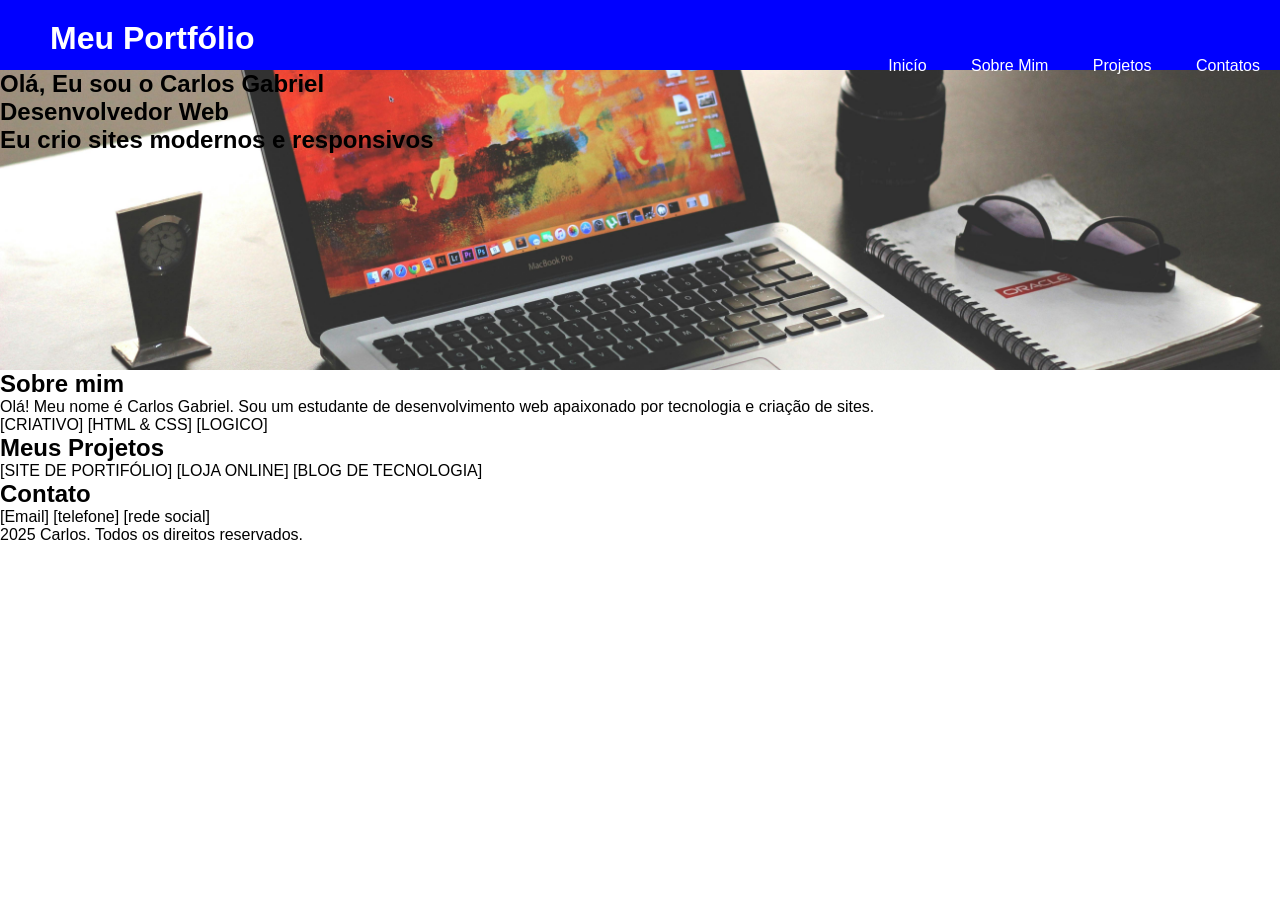
==== portfolio.html @ 592049c9 "ajustes no projeto" ====
<!DOCTYPE html>
<html lang="pt-br">
<head>
    <meta charset="UTF-8">
    <meta name="viewport" content="width=device-width, initial-scale=1.0">
    <title>Meu Portfólio</title>
    <link rel="stylesheet" href="estilo/style.css">
</head>
<body>
    <header>
        <h1>Meu Portfólio</h1>
        <nav>
            <a href="#">Inicío</a>
            <a href="#">Sobre Mim</a>
            <a href="#">Projetos</a>
            <a href="#">Contatos</a>
        </nav>
    </header>
    <main>
        <article>
            <div class="avatar">
                <h1>Olá, Eu sou o Carlos Gabriel</h1>
                <h1>Desenvolvedor Web</h1>
                <h2>Eu crio sites modernos e responsivos</h2>
            </div>
            
            <h1>Sobre mim</h1>
            <p>Olá! Meu nome é Carlos Gabriel. Sou um estudante de desenvolvimento web apaixonado por tecnologia e criação de sites.</p>

            [CRIATIVO]     [HTML & CSS]     [LOGICO]

            <h1>Meus Projetos</h1>

            [SITE DE PORTIFÓLIO] [LOJA ONLINE] [BLOG DE TECNOLOGIA]

            <h1>Contato</h1>
            [Email] [telefone] [rede social]
        </article>
    </main>
    <footer>
        2025 Carlos. Todos os direitos reservados.
    </footer>
</body>
</html>
---- estilo/style.css ----
@charset "UTF-8";

* {
    margin: 0%;
    font-family: Arial, Helvetica, sans-serif;
}

header {
    background-color: blue;
    height: 70px;
}

header > h1 {
    padding-top: 20px;
    padding-left: 50px;
    color: white;
}

.avatar {
    background-position: center center;
    background-size: cover;
    background-repeat: no-repeat;
    background-image: url("/imagem/banner1.jpg");
    height: 300px;
}

nav {
    text-align: right;
}

a {
       
    margin: 20px;
    text-decoration: none;
    color: white;
}
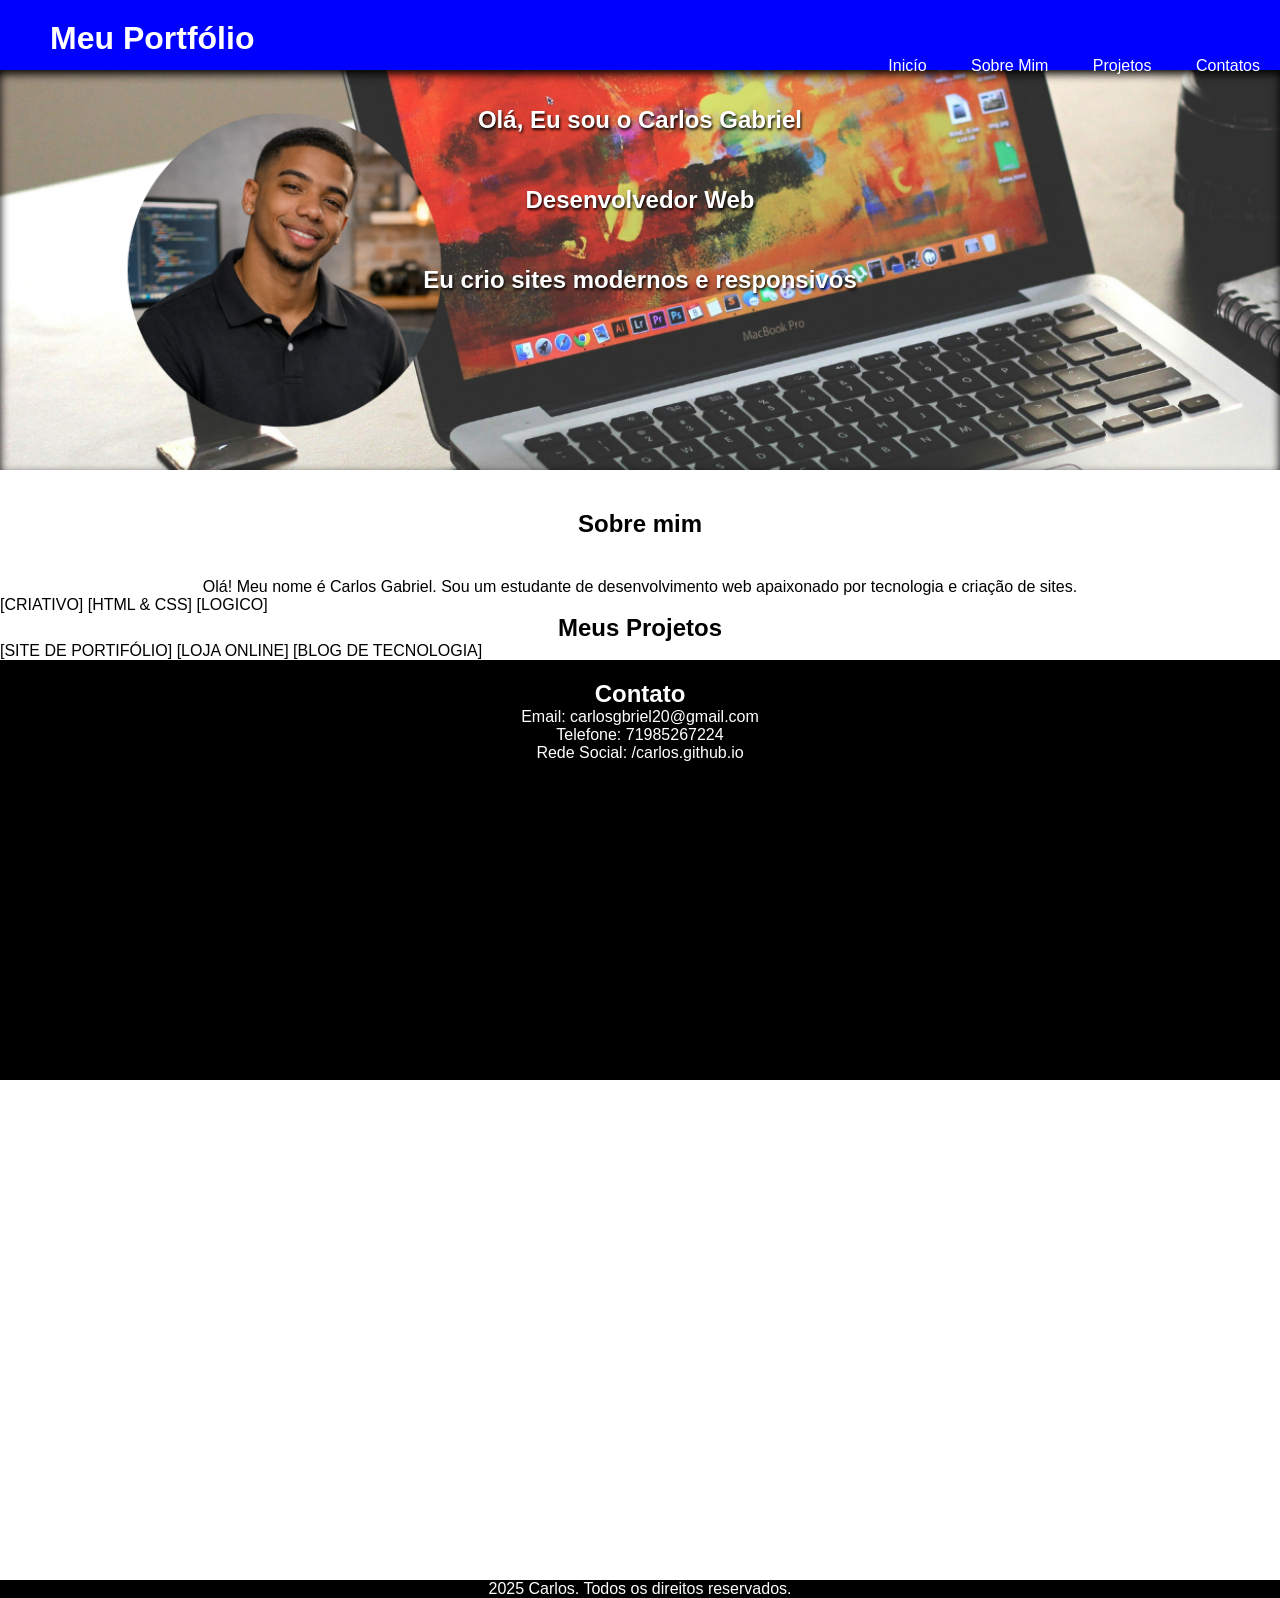
==== commit 78d140d2: "up" ====
--- a/portfolio.html
+++ b/portfolio.html
@@ -17,25 +17,29 @@
         </nav>
     </header>
     <main>
-        <article>
-            <div class="avatar">
+        <section>
+            <div class="img1">
                 <h1>Olá, Eu sou o Carlos Gabriel</h1>
                 <h1>Desenvolvedor Web</h1>
                 <h2>Eu crio sites modernos e responsivos</h2>
-            </div>
-            
-            <h1>Sobre mim</h1>
+            </div>    
+
+            <h1 class="sobre">Sobre mim</h1>
             <p>Olá! Meu nome é Carlos Gabriel. Sou um estudante de desenvolvimento web apaixonado por tecnologia e criação de sites.</p>
 
             [CRIATIVO]     [HTML & CSS]     [LOGICO]
 
-            <h1>Meus Projetos</h1>
+            <h1 class="myp">Meus Projetos</h1>
 
             [SITE DE PORTIFÓLIO] [LOJA ONLINE] [BLOG DE TECNOLOGIA]
 
-            <h1>Contato</h1>
-            [Email] [telefone] [rede social]
-        </article>
+            <div class="cont">
+                <h1>Contato</h1>
+                 <p>Email: carlosgbriel20@gmail.com</p>
+                 <p>Telefone: 71985267224</p>
+                 <p >Rede Social: /carlos.github.io</p>
+            </div>
+        </>
     </main>
     <footer>
         2025 Carlos. Todos os direitos reservados.
--- a/estilo/style.css
+++ b/estilo/style.css
@@ -16,12 +16,45 @@
     color: white;
 }
 
-.avatar {
-    background-position: center center;
-    background-size: cover;
+.img1 {
+    background-position: left center;
+    background-size: 200vh;
     background-repeat: no-repeat;
-    background-image: url("/imagem/banner1.jpg");
-    height: 300px;
+    background-image: url("/imagem/perfil-2.png");
+    box-shadow: inset 0px 4px 10px 0px black;
+    margin: auto;
+    height: 400px;
+    left: 50px;
+}
+
+.img1 > h1, h2 {
+    text-shadow: 1px 2px 3px black;
+    line-height: 60px;
+    padding-top: 20px;
+    padding-left: 0px;
+    text-align: center;
+    color: white;
+}
+
+.sobre {
+    padding: 40px 20px 40px 20px;
+    text-align: center;
+}
+
+p {
+    text-align: center;
+}
+
+.myp {
+    text-align: center;
+}
+
+.cont {
+    background-color:rgb(0, 0, 0);
+    color: white;
+    text-align: center;
+    padding-top: 20px;
+    height: 400px;
 }
 
 nav {
@@ -33,4 +66,12 @@
     margin: 20px;
     text-decoration: none;
     color: white;
+}
+
+footer {
+    position: bottom;
+    text-align: center;
+    margin-top: 500px;
+    background-color: black;
+    color: white;
 }
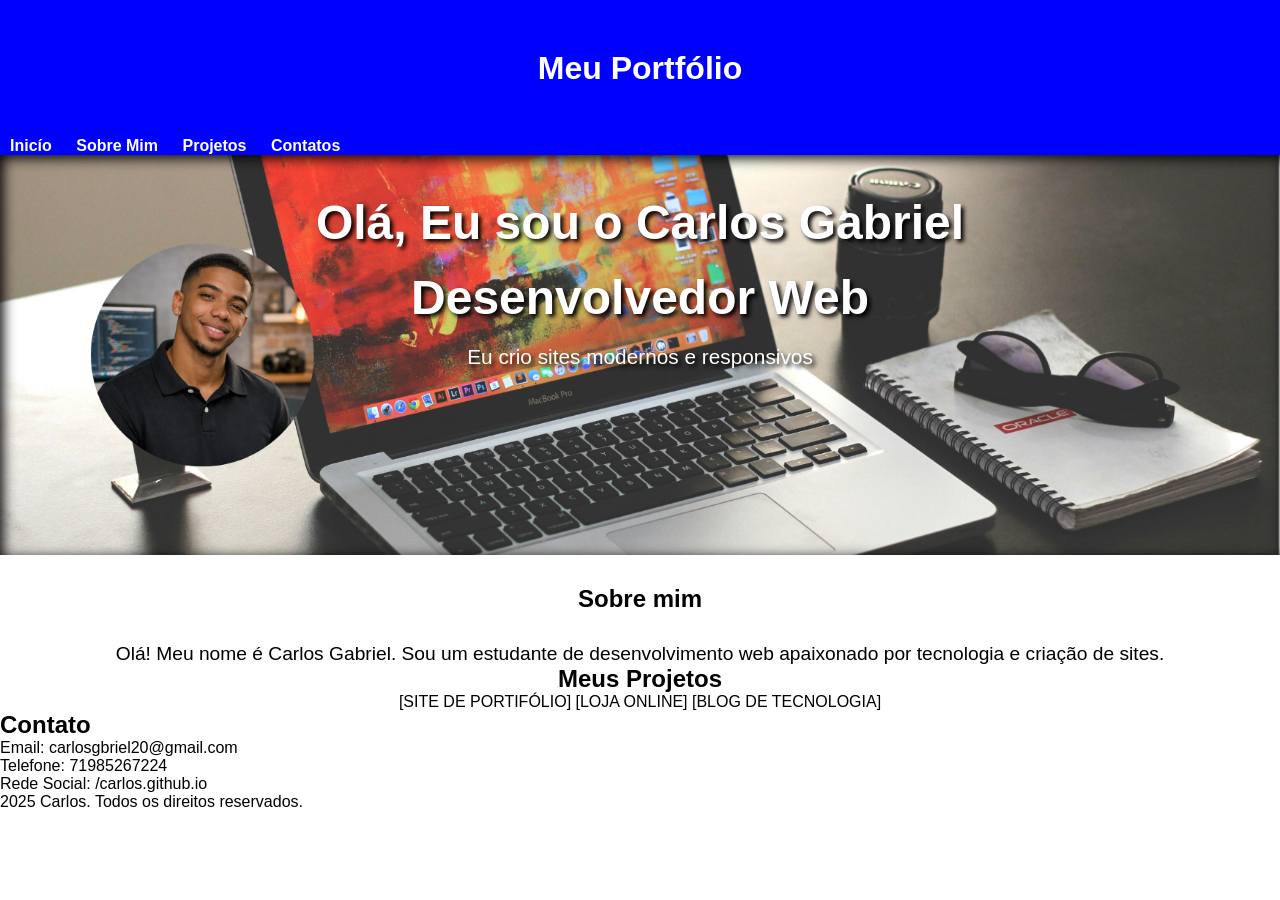
==== commit ddb9057f: "ajustes" ====
--- a/portfolio.html
+++ b/portfolio.html
@@ -9,6 +9,7 @@
 <body>
     <header>
         <h1>Meu Portfólio</h1>
+
         <nav>
             <a href="#">Inicío</a>
             <a href="#">Sobre Mim</a>
@@ -17,29 +18,31 @@
         </nav>
     </header>
     <main>
-        <section>
-            <div class="img1">
-                <h1>Olá, Eu sou o Carlos Gabriel</h1>
-                <h1>Desenvolvedor Web</h1>
-                <h2>Eu crio sites modernos e responsivos</h2>
-            </div>    
-
-            <h1 class="sobre">Sobre mim</h1>
+        <section class="imagem">
+            <h1 style="padding-top: 40px;">Olá, Eu sou o Carlos Gabriel</h1>
+            <h1 style="padding-top: 20px;">Desenvolvedor Web</h1>
+            <p>Eu crio sites modernos e responsivos</p>
+        </section> 
+          
+        <section class="sobremim">
+            <h1>Sobre mim</h1>
             <p>Olá! Meu nome é Carlos Gabriel. Sou um estudante de desenvolvimento web apaixonado por tecnologia e criação de sites.</p>
 
-            [CRIATIVO]     [HTML & CSS]     [LOGICO]
+           
+        </section>
 
-            <h1 class="myp">Meus Projetos</h1>
+        <section class="skills2">
+            <h1>Meus Projetos</h1>
 
             [SITE DE PORTIFÓLIO] [LOJA ONLINE] [BLOG DE TECNOLOGIA]
+        </section>
 
-            <div class="cont">
-                <h1>Contato</h1>
-                 <p>Email: carlosgbriel20@gmail.com</p>
-                 <p>Telefone: 71985267224</p>
-                 <p >Rede Social: /carlos.github.io</p>
-            </div>
-        </>
+        <section>
+            <h1>Contato</h1>
+            <p>Email: carlosgbriel20@gmail.com</p>
+            <p>Telefone: 71985267224</p>
+            <p >Rede Social: /carlos.github.io</p>
+        </section>         
     </main>
     <footer>
         2025 Carlos. Todos os direitos reservados.
--- a/estilo/style.css
+++ b/estilo/style.css
@@ -1,77 +1,69 @@
 @charset "UTF-8";
 
 * {
-    margin: 0%;
+    margin: 0;
     font-family: Arial, Helvetica, sans-serif;
 }
 
 header {
     background-color: blue;
-    height: 70px;
+    min-height: 100px;
 }
 
 header > h1 {
-    padding-top: 20px;
-    padding-left: 50px;
+    text-align: center;
     color: white;
+    padding-top: 50px;
+    padding-bottom: 50px;
 }
 
-.img1 {
-    background-position: left center;
-    background-size: 200vh;
-    background-repeat: no-repeat;
-    background-image: url("/imagem/perfil-2.png");
-    box-shadow: inset 0px 4px 10px 0px black;
-    margin: auto;
-    height: 400px;
-    left: 50px;
+nav > a {
+    padding: 10px;
+    color: white;
+    text-decoration: none;
+    font-weight: bold;
 }
 
-.img1 > h1, h2 {
-    text-shadow: 1px 2px 3px black;
-    line-height: 60px;
-    padding-top: 20px;
-    padding-left: 0px;
-    text-align: center;
-    color: white;
+.imagem {
+    background-image: url("/imagem/perfil-2.png");
+    background-size: cover;
+    background-position: right center;
+    box-shadow: inset 3px 3px 13px black;
+    height: 400px;
 }
 
-.sobre {
-    padding: 40px 20px 40px 20px;
+.imagem > h1 {
+    text-shadow: 3px 3px 4px black;
+    color: white;
+    text-align: center;
+    font-size: 3em;
+}
+
+.imagem > p {
+    text-shadow: 3px 3px 4px black;
+    color: white;
+    text-align: center;
+    padding-top: 20px;
+    font-size: 1.3em;
+}
+
+.sobremim {
+
+}
+
+.sobremim > h1 { 
+    font-weight: bolder;
+    padding-top: 30px;
     text-align: center;
 }
 
-p {
+.sobremim > p {
+    font-size: 1.2em;
+    padding-top: 30px;
     text-align: center;
 }
 
-.myp {
+
+.skills2 {
     text-align: center;
-}
-
-.cont {
-    background-color:rgb(0, 0, 0);
-    color: white;
-    text-align: center;
-    padding-top: 20px;
-    height: 400px;
-}
-
-nav {
-    text-align: right;
-}
-
-a {
-       
-    margin: 20px;
-    text-decoration: none;
-    color: white;
-}
-
-footer {
-    position: bottom;
-    text-align: center;
-    margin-top: 500px;
-    background-color: black;
-    color: white;
 }
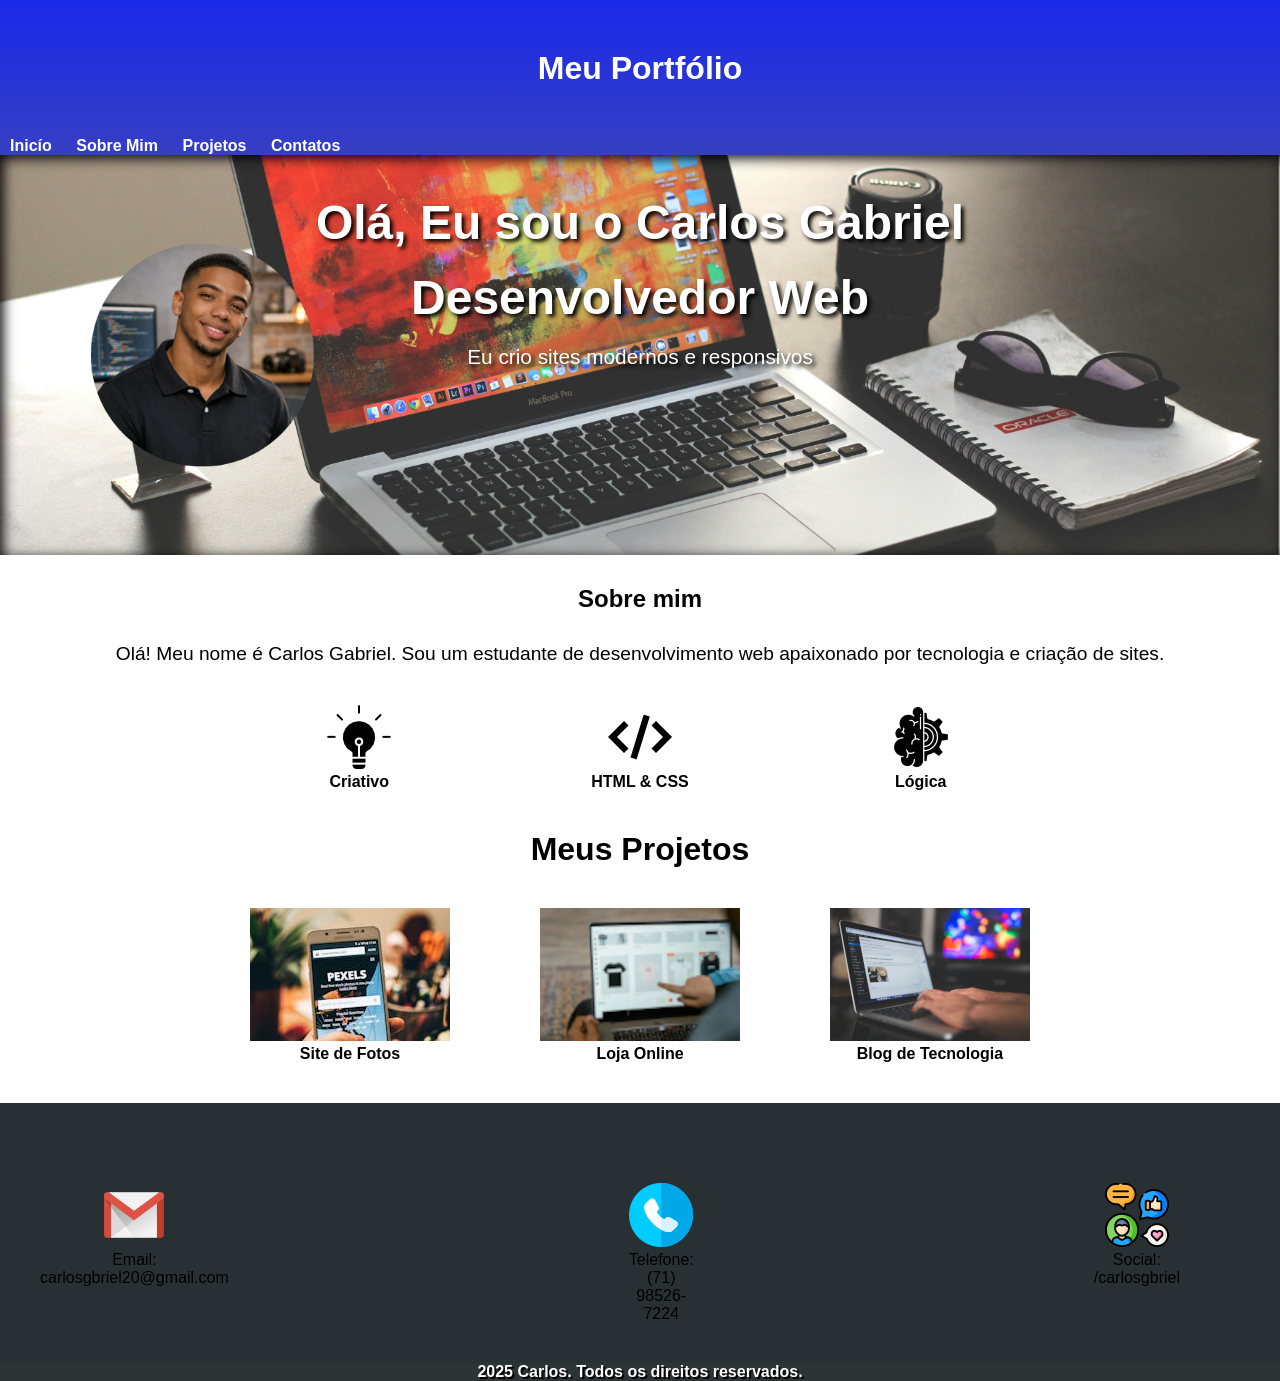
==== commit f8eab6d2: "base pronta" ====
--- a/portfolio.html
+++ b/portfolio.html
@@ -28,20 +28,61 @@
             <h1>Sobre mim</h1>
             <p>Olá! Meu nome é Carlos Gabriel. Sou um estudante de desenvolvimento web apaixonado por tecnologia e criação de sites.</p>
 
-           
         </section>
 
-        <section class="skills2">
-            <h1>Meus Projetos</h1>
-
-            [SITE DE PORTIFÓLIO] [LOJA ONLINE] [BLOG DE TECNOLOGIA]
+        <section class="cards">
+            <div class="card">
+                <i class="icon"><img src="imagem/criativo.png" alt=""></i>
+                <p>Criativo</p>
+            </div>
+            <div class="card">
+                <i class="icon"><img src="imagem/formato-html (1).png" alt=""></i>
+                <p>HTML & CSS</p>
+            </div>
+            <div class="card">
+                <i class="icon"><img src="imagem/logico.png" alt=""></i>
+                <p>Lógica</p>
+            </div>
         </section>
 
-        <section>
-            <h1>Contato</h1>
-            <p>Email: carlosgbriel20@gmail.com</p>
-            <p>Telefone: 71985267224</p>
-            <p >Rede Social: /carlos.github.io</p>
+            <h1 style="text-align: center;">Meus Projetos</h1>
+        <section class="skills2">
+
+            <div>
+                <img src="imagem/sitepexels-1.jpg" alt="">
+                <p>Site de Fotos</p>
+            </div>
+
+            <div>
+                <img src="imagem/lojaonline-1.jpg" alt="Imagem de uma loja online">
+                <p>Loja Online</p>
+            </div>
+
+            <div>
+                <img src="imagem/blog-1.jpg" alt="Imagem de um Blog de Tecnologia">
+                <p>Blog de Tecnologia</p>
+            </div>
+        </section>
+
+        <section class="contato">
+
+            <div class="info-contato">
+
+            <div class="item">
+                <img src="imagem/gmail.png" alt="">
+                <p>Email: carlosgbriel20@gmail.com</p>
+            </div>
+
+            <div class="item">
+                <img src="imagem/telefone.png" alt="">
+                <p>Telefone: (71) 98526-7224</p>
+            </div>
+
+            <div class="item">
+                <img src="imagem/midia-social.png" alt="">
+                <p>Social: /carlosgbriel</p>
+            </div>
+
         </section>         
     </main>
     <footer>
--- a/estilo/style.css
+++ b/estilo/style.css
@@ -6,7 +6,7 @@
 }
 
 header {
-    background-color: blue;
+    background-image: linear-gradient(to bottom, #1A29EB, #363FC2);
     min-height: 100px;
 }
 
@@ -22,6 +22,13 @@
     color: white;
     text-decoration: none;
     font-weight: bold;
+}
+
+nav > a:hover {
+    background-color: #0E157C;
+    padding-top: 4px;
+    padding-bottom: 1px;
+    border-radius: 3px;
 }
 
 .imagem {
@@ -47,10 +54,6 @@
     font-size: 1.3em;
 }
 
-.sobremim {
-
-}
-
 .sobremim > h1 { 
     font-weight: bolder;
     padding-top: 30px;
@@ -58,12 +61,65 @@
 }
 
 .sobremim > p {
+    display: flex;
+    justify-content: center;
     font-size: 1.2em;
     padding-top: 30px;
+    padding-bottom: 40px;
+}
+
+.cards {
+    font-weight: bold;
+    display: flex;
+    justify-content:  center;
+    gap: 200px;
+    padding-bottom: 40px;
+}
+
+.card {
     text-align: center;
 }
 
+.skills2 {
+    font-weight: bold;
+    text-align: center;
+    display: flex;
+    justify-content: center;
+    gap: 90px;
+    padding-top: 40px;
+    padding-bottom: 40px;
+}
 
-.skills2 {
+.ret {
+    background-color: black;
+    height: 300px;
+}
+
+section.contato {
+    background-color: #293033;
+}
+
+.contato {
     text-align: center;
+    padding: 40px;
+    padding-right: 100px;
+}
+
+.info-contato {
+    display: flex;
+    justify-content: center;
+    gap: 400px;
+    margin-top: 40px;
+}
+
+.item {
+    text-align: center;
+}
+
+footer {
+    text-shadow: 2px 2px black;
+    text-align: center;
+    font-weight: bold;
+    color: white;
+    background-color: #2D3436;
 }
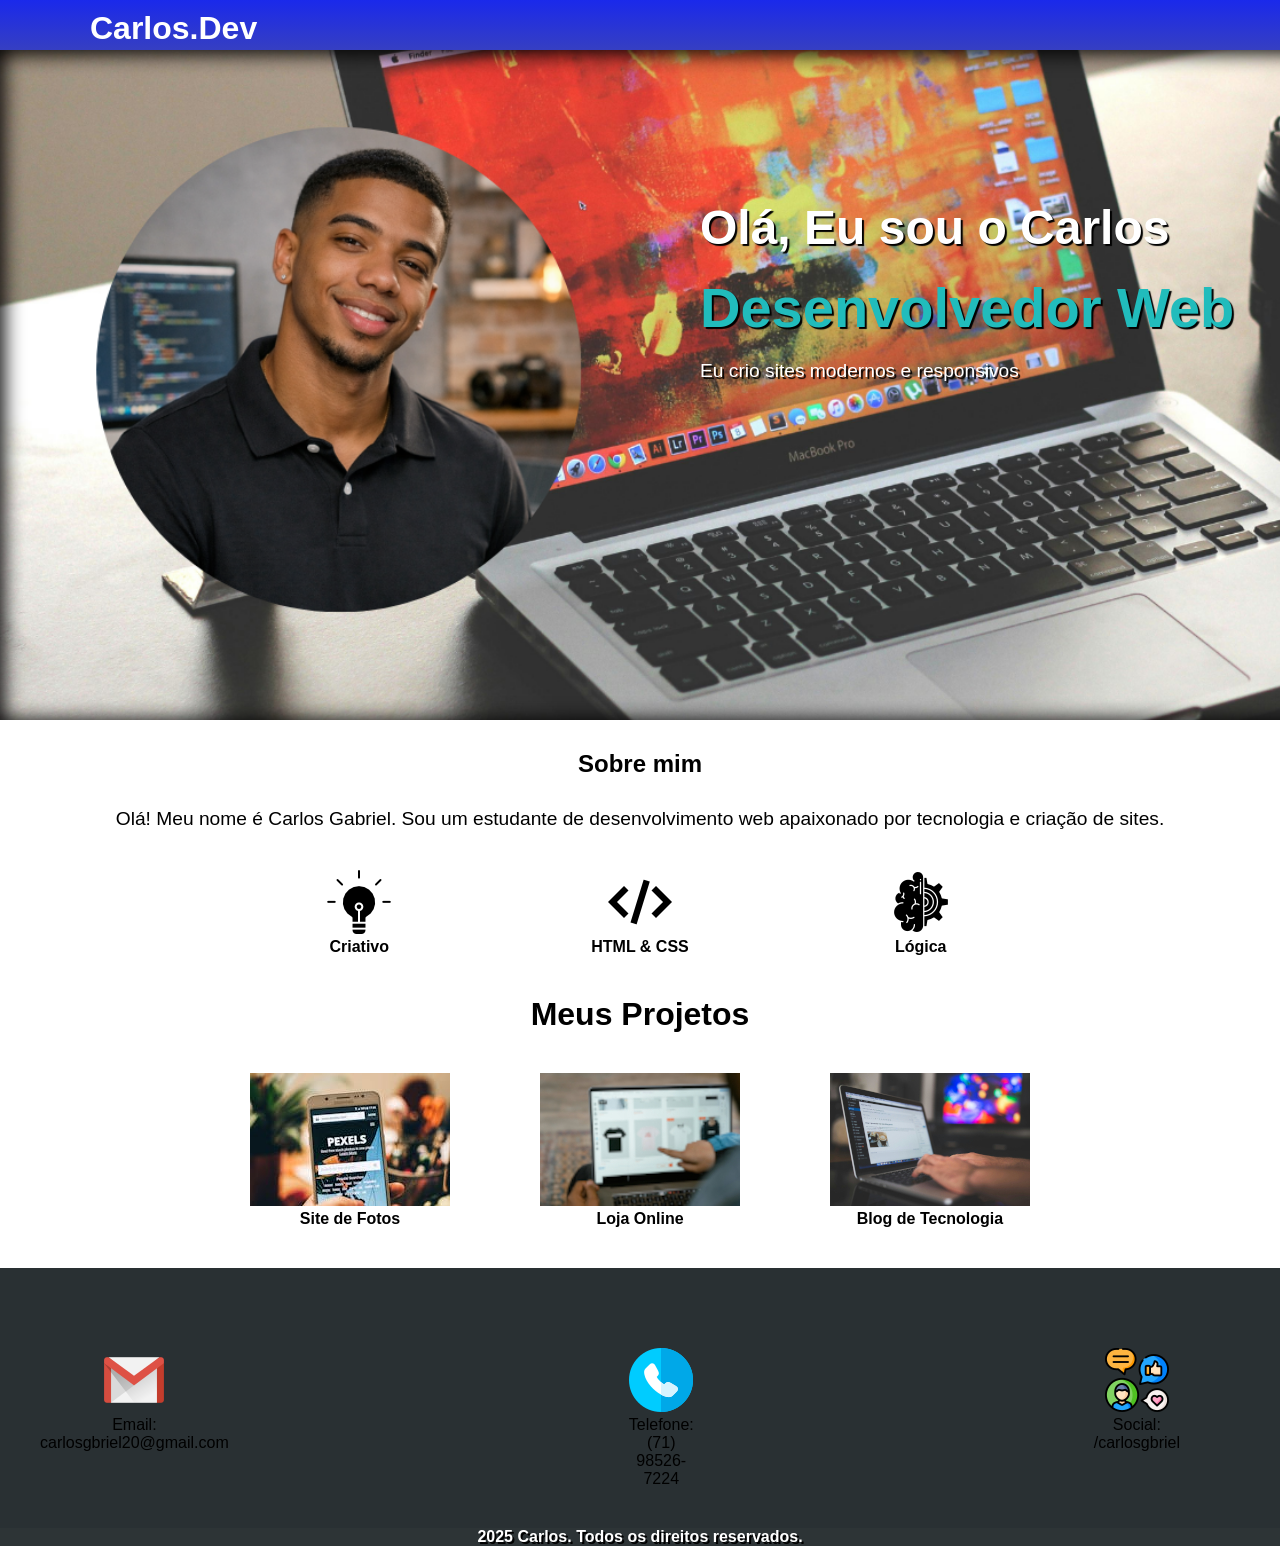
==== commit 7440e11c: "atualização do projeto" ====
--- a/portfolio.html
+++ b/portfolio.html
@@ -8,20 +8,15 @@
 </head>
 <body>
     <header>
-        <h1>Meu Portfólio</h1>
-
-        <nav>
-            <a href="#">Inicío</a>
-            <a href="#">Sobre Mim</a>
-            <a href="#">Projetos</a>
-            <a href="#">Contatos</a>
-        </nav>
+        <h1 class="home">Carlos.Dev</h1>
     </header>
     <main>
-        <section class="imagem">
-            <h1 style="padding-top: 40px;">Olá, Eu sou o Carlos Gabriel</h1>
-            <h1 style="padding-top: 20px;">Desenvolvedor Web</h1>
-            <p>Eu crio sites modernos e responsivos</p>
+        <section class="perfil">
+            <div class="apresentacao">
+                <h1>Olá, Eu sou o Carlos</h1>
+                <h2>Desenvolvedor Web</h2>
+                <p>Eu crio sites modernos e responsivos</p>
+            </div>
         </section> 
           
         <section class="sobremim">
--- a/estilo/style.css
+++ b/estilo/style.css
@@ -7,51 +7,52 @@
 
 header {
     background-image: linear-gradient(to bottom, #1A29EB, #363FC2);
-    min-height: 100px;
+    height: 50px;
 }
 
-header > h1 {
-    text-align: center;
+h1.home {
     color: white;
-    padding-top: 50px;
-    padding-bottom: 50px;
+    padding-top: 10px;
+    margin-left: 90px;
 }
 
-nav > a {
-    padding: 10px;
-    color: white;
-    text-decoration: none;
-    font-weight: bold;
+.perfil{
+    background: url('../imagem/perfil-hd-01.png');
+    background-repeat: no-repeat;
+    background-size: cover;
+    background-color: yellow;
+    box-shadow: inset 2px 2px 20px 2px black;
+    background-position: left center;
+    margin: auto;
+    height: 670px;
+    width: 1920px;
 }
 
-nav > a:hover {
-    background-color: #0E157C;
-    padding-top: 4px;
-    padding-bottom: 1px;
-    border-radius: 3px;
+.apresentacao {
+    width: 900px;
+    display: block;
+    position: relative;
+    left: 700px;
+    top: 150px;
 }
 
-.imagem {
-    background-image: url("/imagem/perfil-2.png");
-    background-size: cover;
-    background-position: right center;
-    box-shadow: inset 3px 3px 13px black;
-    height: 400px;
+.apresentacao > h1 {
+    color: white;
+    font-size: 3em;
+    text-shadow: 2px 2px 1px  black;
 }
 
-.imagem > h1 {
-    text-shadow: 3px 3px 4px black;
-    color: white;
-    text-align: center;
-    font-size: 3em;
+.apresentacao > h2 {
+    color: rgb(33, 188, 188);
+    padding: 20px 0px 20px;
+    font-size: 3.5em;
+    text-shadow: 2px 2px 1px  black;
 }
 
-.imagem > p {
-    text-shadow: 3px 3px 4px black;
+.apresentacao > p {
     color: white;
-    text-align: center;
-    padding-top: 20px;
-    font-size: 1.3em;
+    font-size: 1.2em;
+    text-shadow: 2px 2px 1px  black;
 }
 
 .sobremim > h1 { 
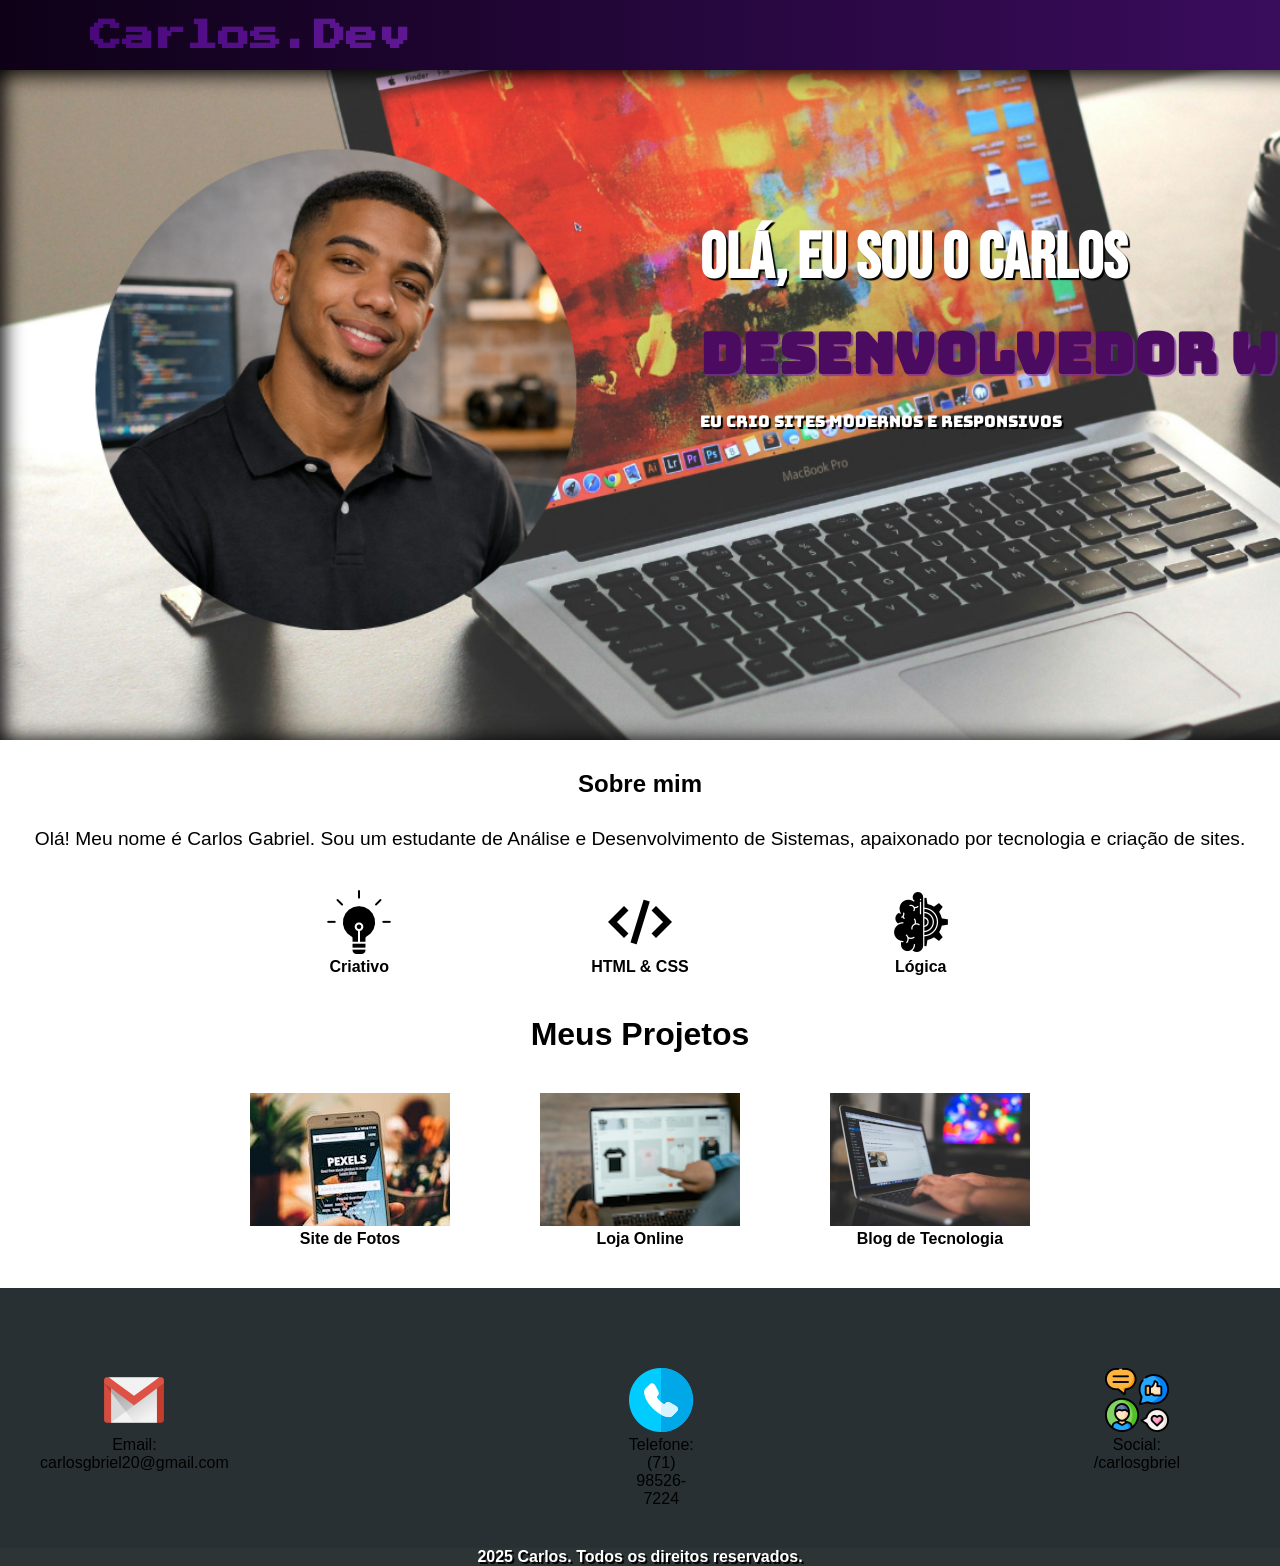
==== commit 858f4491: "estilos" ====
--- a/portfolio.html
+++ b/portfolio.html
@@ -21,7 +21,7 @@
           
         <section class="sobremim">
             <h1>Sobre mim</h1>
-            <p>Olá! Meu nome é Carlos Gabriel. Sou um estudante de desenvolvimento web apaixonado por tecnologia e criação de sites.</p>
+            <p>Olá! Meu nome é Carlos Gabriel. Sou um estudante de Análise e Desenvolvimento de Sistemas, apaixonado por tecnologia e criação de sites.</p>
 
         </section>
 
--- a/estilo/style.css
+++ b/estilo/style.css
@@ -1,4 +1,24 @@
 @charset "UTF-8";
+
+@import url('https://fonts.googleapis.com/css2?family=Press+Start+2P&display=swap');
+
+@import url('https://fonts.googleapis.com/css2?family=Bungee&display=swap');
+
+@import url('https://fonts.googleapis.com/css2?family=Bebas+Neue&display=swap');
+
+:root {
+     --fonte1:  "Press Start 2P", system-ui;
+     --fonte2:  "Bungee", sans-serif;
+     --fonte3:  "Bebas Neue", sans-serif;
+     --cor1: #873BBD;
+     --cor2: #70458F;
+     --cor3: #110F12;
+     --cor3: #574266;
+     --cor3: #38313C;
+     --cor3: #8A05EA;
+
+}
+
 
 * {
     margin: 0;
@@ -6,13 +26,16 @@
 }
 
 header {
-    background-image: linear-gradient(to bottom, #1A29EB, #363FC2);
-    height: 50px;
+    background: linear-gradient(to right, #0e0117, rgb(58, 12, 93));
+    height: 70px;
 }
 
 h1.home {
-    color: white;
-    padding-top: 10px;
+    font-family: var(--fonte1);
+    background: linear-gradient(to left, #9642d2, rgb(74, 8, 125));
+    background-clip: text;
+    color: transparent;
+    padding-top: 20px;
     margin-left: 90px;
 }
 
@@ -20,12 +43,10 @@
     background: url('../imagem/perfil-hd-01.png');
     background-repeat: no-repeat;
     background-size: cover;
-    background-color: yellow;
     box-shadow: inset 2px 2px 20px 2px black;
     background-position: left center;
-    margin: auto;
     height: 670px;
-    width: 1920px;
+    width: 1905px;
 }
 
 .apresentacao {
@@ -37,21 +58,24 @@
 }
 
 .apresentacao > h1 {
+    font-family: var(--fonte3);
     color: white;
-    font-size: 3em;
+    font-size: 4em;
     text-shadow: 2px 2px 1px  black;
 }
 
 .apresentacao > h2 {
-    color: rgb(33, 188, 188);
+    font-family: var(--fonte2);
+    color:  #4b0b60;
     padding: 20px 0px 20px;
     font-size: 3.5em;
-    text-shadow: 2px 2px 1px  black;
+    text-shadow: 2px 2px 1px  #7a2aa9af;
 }
 
 .apresentacao > p {
+    font-family: var(--fonte2);
     color: white;
-    font-size: 1.2em;
+    font-size: 1em;
     text-shadow: 2px 2px 1px  black;
 }
 
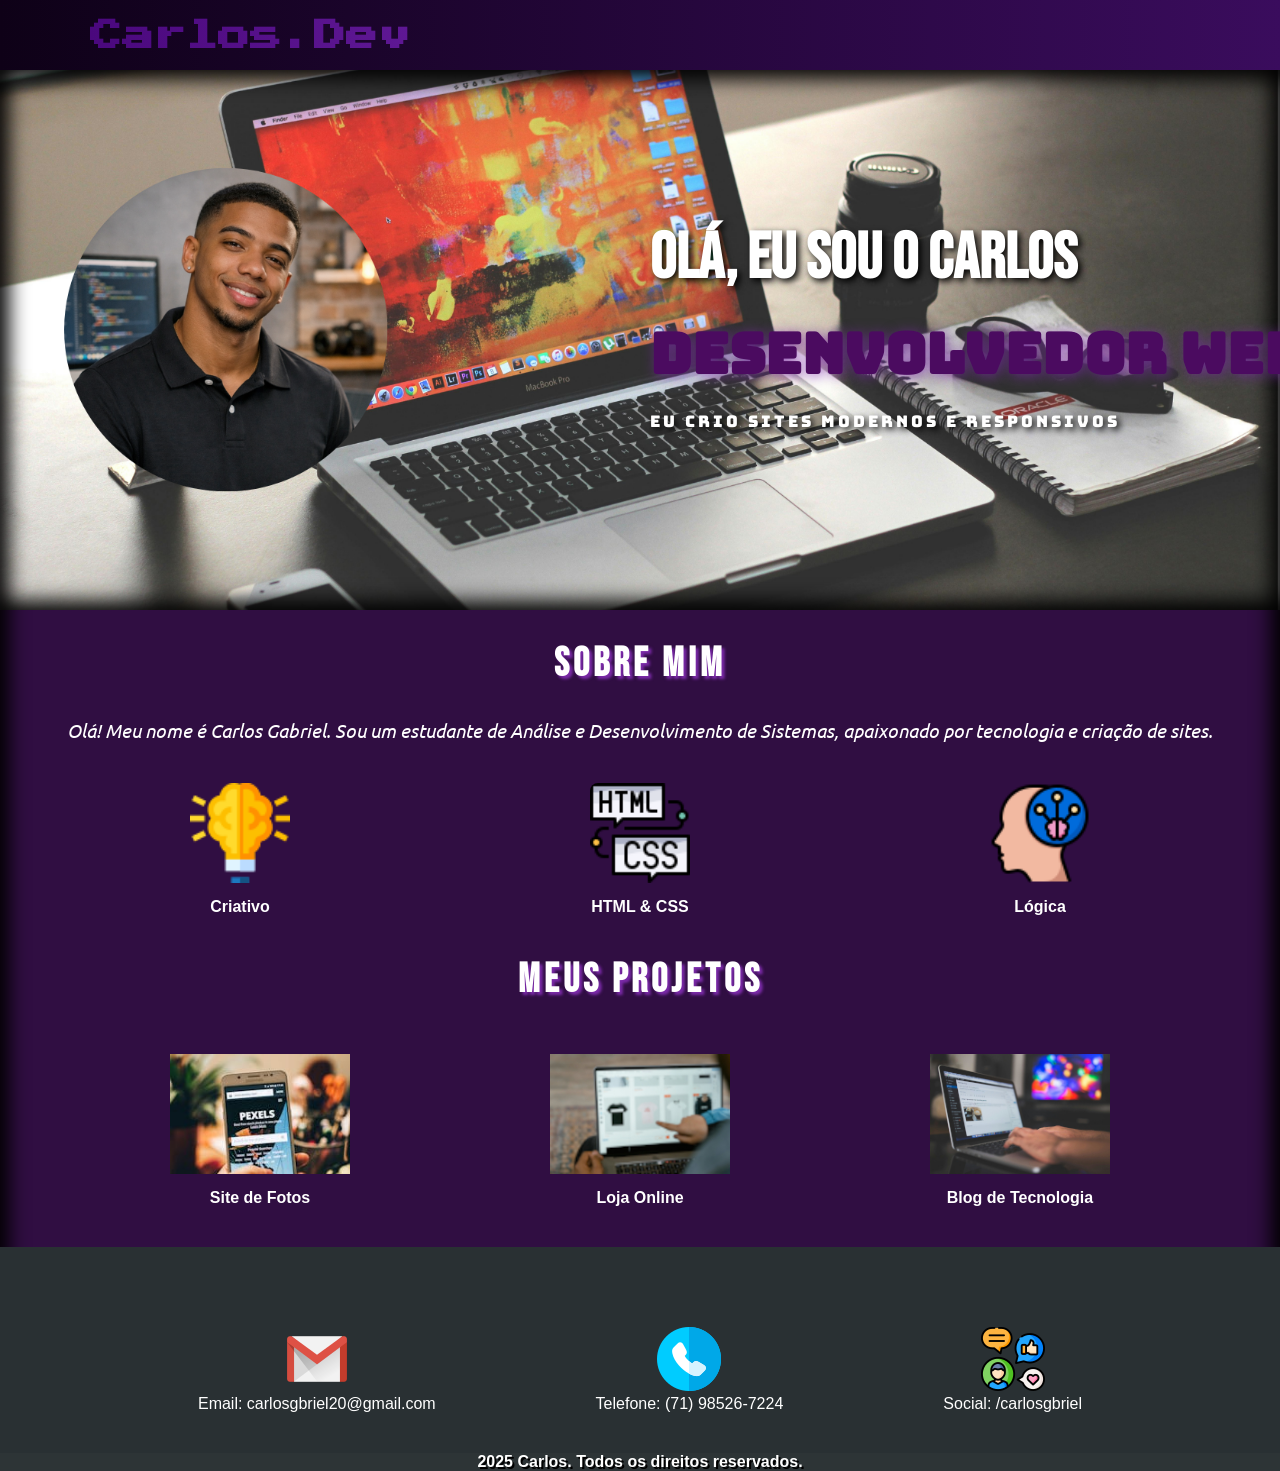
==== commit 2dfa7503: "ajustando a semantica do site" ====
--- a/portfolio.html
+++ b/portfolio.html
@@ -11,13 +11,13 @@
         <h1 class="home">Carlos.Dev</h1>
     </header>
     <main>
-        <section class="perfil">
+        <div class="perfil">
             <div class="apresentacao">
                 <h1>Olá, Eu sou o Carlos</h1>
                 <h2>Desenvolvedor Web</h2>
                 <p>Eu crio sites modernos e responsivos</p>
             </div>
-        </section> 
+        </div>
           
         <section class="sobremim">
             <h1>Sobre mim</h1>
@@ -25,37 +25,39 @@
 
         </section>
 
-        <section class="cards">
+        <section class="habilidades">
             <div class="card">
-                <i class="icon"><img src="imagem/criativo.png" alt=""></i>
+                <img src="imagem/cerebro-criativo.png" alt="">
                 <p>Criativo</p>
             </div>
+
             <div class="card">
-                <i class="icon"><img src="imagem/formato-html (1).png" alt=""></i>
+                <img src="imagem/codificacao.png" alt="">
                 <p>HTML & CSS</p>
             </div>
+
             <div class="card">
-                <i class="icon"><img src="imagem/logico.png" alt=""></i>
+                <img src="imagem/pensamento-logico.png" alt="">
                 <p>Lógica</p>
             </div>
+
         </section>
 
-            <h1 style="text-align: center;">Meus Projetos</h1>
-        <section class="skills2">
-
-            <div>
-                <img src="imagem/sitepexels-1.jpg" alt="">
-                <p>Site de Fotos</p>
-            </div>
-
-            <div>
-                <img src="imagem/lojaonline-1.jpg" alt="Imagem de uma loja online">
-                <p>Loja Online</p>
-            </div>
-
-            <div>
-                <img src="imagem/blog-1.jpg" alt="Imagem de um Blog de Tecnologia">
-                <p>Blog de Tecnologia</p>
+            <h1 id="mpt">MEUS PROJETOS</h1>
+        <section>
+            <div class="cards">
+                <div class="card">
+                    <img src="imagem/sitepexels-1.jpg" walt="">
+                    <p>Site de Fotos</p>
+                </div>
+                <div class="card">
+                    <img src="imagem/lojaonline-1.jpg" alt="Imagem de uma loja online">
+                    <p>Loja Online</p>
+                </div>
+                <div class="card">
+                    <img src="imagem/blog-1.jpg" alt="Imagem de um Blog de Tecnologia">
+                    <p>Blog de Tecnologia</p>
+                </div>
             </div>
         </section>
 
--- a/estilo/style.css
+++ b/estilo/style.css
@@ -5,11 +5,14 @@
 @import url('https://fonts.googleapis.com/css2?family=Bungee&display=swap');
 
 @import url('https://fonts.googleapis.com/css2?family=Bebas+Neue&display=swap');
+
+@import url('https://fonts.googleapis.com/css2?family=Ubuntu:ital,wght@0,300;0,400;0,500;0,700;1,300;1,400;1,500;1,700&display=swap');
 
 :root {
      --fonte1:  "Press Start 2P", system-ui;
      --fonte2:  "Bungee", sans-serif;
      --fonte3:  "Bebas Neue", sans-serif;
+     --fonte4:  "Ubuntu", sans-serif;
      --cor1: #873BBD;
      --cor2: #70458F;
      --cor3: #110F12;
@@ -19,7 +22,6 @@
 
 }
 
-
 * {
     margin: 0;
     font-family: Arial, Helvetica, sans-serif;
@@ -28,6 +30,11 @@
 header {
     background: linear-gradient(to right, #0e0117, rgb(58, 12, 93));
     height: 70px;
+}
+
+main {
+    background-color: #300e42;
+    box-shadow: inset 0px 0px 20px 9px black;
 }
 
 h1.home {
@@ -40,20 +47,20 @@
 }
 
 .perfil{
-    background: url('../imagem/perfil-hd-01.png');
+    background-image: url('../imagem/perfil-hd-01.png');
+    background-size: cover;
+    background-position: left center;
     background-repeat: no-repeat;
-    background-size: cover;
-    box-shadow: inset 2px 2px 20px 2px black;
-    background-position: left center;
-    height: 670px;
-    width: 1905px;
+    box-shadow: inset 0px 0px 20px 9px black;
+    min-height: 60vh;
+    width: 100%;
 }
 
 .apresentacao {
-    width: 900px;
+    width: 800px;
     display: block;
     position: relative;
-    left: 700px;
+    left: 650px;
     top: 150px;
 }
 
@@ -61,7 +68,7 @@
     font-family: var(--fonte3);
     color: white;
     font-size: 4em;
-    text-shadow: 2px 2px 1px  black;
+    text-shadow: 3px 3px 7px  black;
 }
 
 .apresentacao > h2 {
@@ -69,23 +76,33 @@
     color:  #4b0b60;
     padding: 20px 0px 20px;
     font-size: 3.5em;
-    text-shadow: 2px 2px 1px  #7a2aa9af;
+    text-shadow: 2px 2px 13px  #7a2aa9af;
 }
 
 .apresentacao > p {
     font-family: var(--fonte2);
     color: white;
+    letter-spacing: 3px;
     font-size: 1em;
-    text-shadow: 2px 2px 1px  black;
+    text-shadow: 3px 3px 7px  black;
 }
 
 .sobremim > h1 { 
+    font-family: var(--fonte3);
+    color: white;
+    font-size: 2.5em;
+    letter-spacing: 4px;
     font-weight: bolder;
     padding-top: 30px;
     text-align: center;
+    text-shadow: 3px 3px 3px  #7b2aa9;
 }
 
 .sobremim > p {
+    font-family: var(--fonte4);
+    font-style: italic;
+    font-weight: 500;
+    color: white;
     display: flex;
     justify-content: center;
     font-size: 1.2em;
@@ -93,47 +110,86 @@
     padding-bottom: 40px;
 }
 
+#mpt {
+    padding-bottom: 50px;
+    font-family: var(--fonte3);
+    color: white;
+    font-size: 2.5em;
+    letter-spacing: 4px;
+    text-align: center;
+    color: white;
+    text-shadow: 3px 3px 3px  #7b2aa9;
+}
+
+.habilidades {
+    color: white;
+    font-weight: bold;
+    display: flex;
+    justify-content:  center;
+    padding-bottom: 40px;
+    gap: 300px;
+}
+
+.habilidades > .card img {
+    width: 100px;
+    border-radius: 8px;
+}
+
 .cards {
+    color: white;
     font-weight: bold;
     display: flex;
     justify-content:  center;
+    padding-bottom: 40px;
+}
+
+.cards {
+    display: flex;
     gap: 200px;
-    padding-bottom: 40px;
 }
 
 .card {
     text-align: center;
-}
-
-.skills2 {
-    font-weight: bold;
-    text-align: center;
+    transition: 0.3s;
+    cursor: pointer;
+}
+
+.card img {
+    width: 180px;
+    display: block;
+}
+
+.card p {
+    padding-top: 15px;
+}
+
+.card:hover {
+    transform: translateY(-10px);
+}
+
+.card:hover img {
+    box-shadow: 5px 5px 20px  #4b0b60;
+    transform: scale(1.05);
+}
+
+.card:hover p {
+    color: purple;
+}
+
+section.contato {
+    color: white;
+    background-color: #293033;
+}
+
+.contato {
+    text-align: center;
+    padding: 40px;
+}
+
+.info-contato {
     display: flex;
     justify-content: center;
-    gap: 90px;
-    padding-top: 40px;
-    padding-bottom: 40px;
-}
-
-.ret {
-    background-color: black;
-    height: 300px;
-}
-
-section.contato {
-    background-color: #293033;
-}
-
-.contato {
-    text-align: center;
-    padding: 40px;
-    padding-right: 100px;
-}
-
-.info-contato {
-    display: flex;
-    justify-content: center;
-    gap: 400px;
+    gap: 160px;
     margin-top: 40px;
 }
 
@@ -147,4 +203,4 @@
     font-weight: bold;
     color: white;
     background-color: #2D3436;
-}+}
